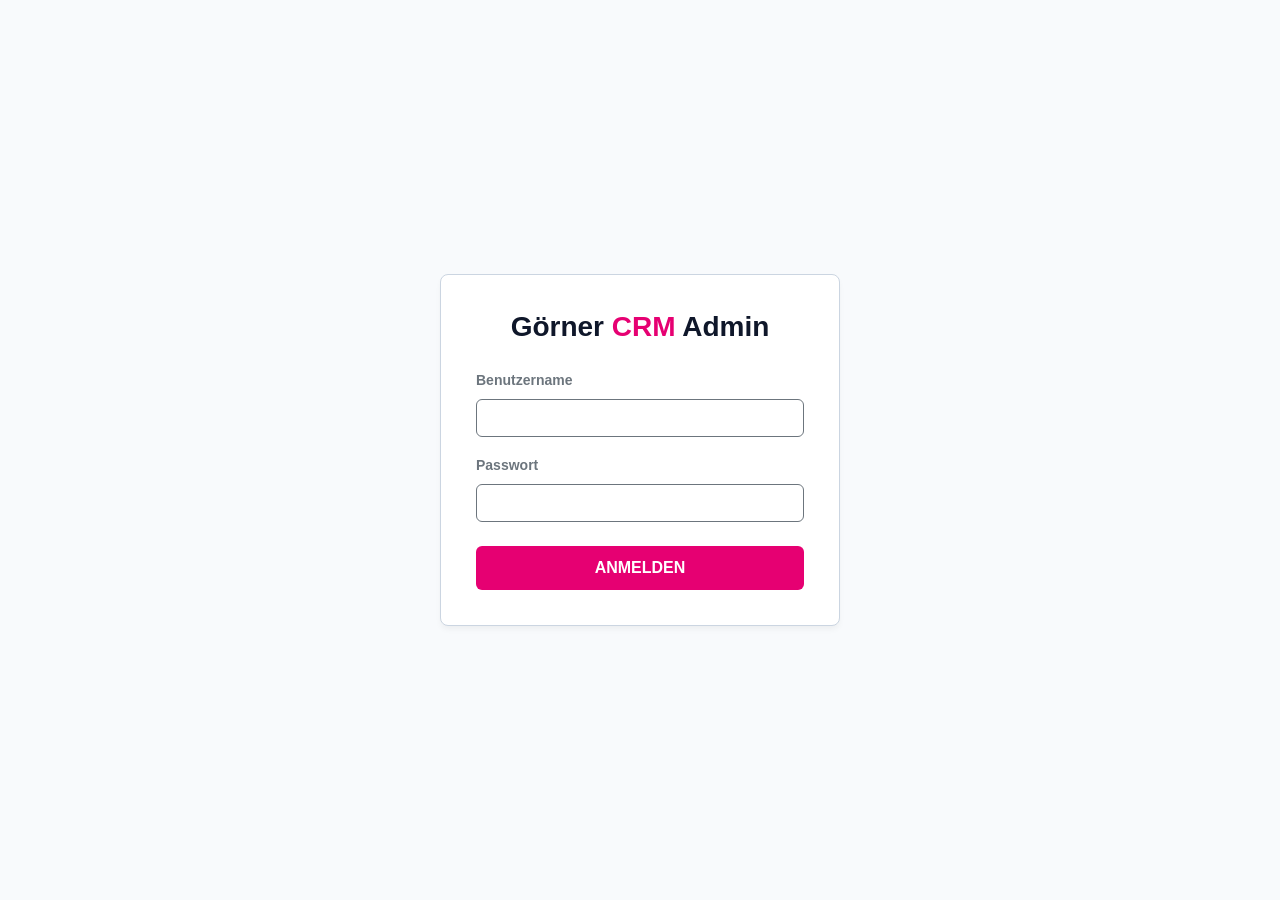
==== login.html @ b56bd94b "crm 2" ====
<!DOCTYPE html>
<html lang="de">
<head>
    <meta charset="UTF-8">
    <meta name="viewport" content="width=device-width, initial-scale=1.0">
    <title>Anmeldung | CRM Admin-Panel</title>
    <link href="https://cdn.jsdelivr.net/npm/bootstrap@5.3.3/dist/css/bootstrap.min.css" rel="stylesheet">
    <style>
        body { 
            background-color: #f8fafc; 
            color: #0f172a; 
            display: flex; 
            align-items: center; 
            justify-content: center; 
            min-height: 100vh; 
            font-family: -apple-system, BlinkMacSystemFont, "Segoe UI", Roboto, sans-serif; 
        }
        .login-card { 
            border: 1px solid #cbd5e1; 
            background-color: #ffffff; 
            padding: 35px; 
            border-radius: 8px; 
            width: 100%; 
            max-width: 400px; 
            box-shadow: 0 4px 6px -1px rgba(0, 0, 0, 0.05); 
        }
    </style>
</head>
<body>
    <div class="login-card text-center">
        <h3 class="fw-bold mb-4">Görner <span style="color:#e60072;">CRM</span> Admin</h3>
        
        <div id="alertBox" class="alert alert-danger d-none text-start small"></div>
        
        <div class="mb-3 text-start">
            <label class="form-label small text-secondary fw-bold">Benutzername</label>
            <input type="text" id="username" class="form-control border-secondary" autocomplete="username">
        </div>
        <div class="mb-4 text-start">
            <label class="form-label small text-secondary fw-bold">Passwort</label>
            <input type="password" id="password" class="form-control border-secondary" autocomplete="current-password">
        </div>
        <button type="button" onclick="performLogin()" id="loginBtn" class="btn w-100 fw-bold text-uppercase" style="background-color:#e60072; color:#fff; border:none; padding: 10px;">Anmelden</button>
    </div>

    <script>
        function performLogin() {
            const u = document.getElementById("username").value.trim();
            const p = document.getElementById("password").value.trim();
            const ab = document.getElementById("alertBox");
            const btn = document.getElementById("loginBtn");

            ab.classList.add("d-none");

            if (!u || !p) {
                ab.textContent = "Bitte Benutzername und Passwort eingeben.";
                ab.classList.remove("d-none");
                return;
            }

            btn.disabled = true;
            btn.textContent = "Prüfe Zugangsdaten...";

            google.script.run
                .withSuccessHandler(function(res) {
                    btn.disabled = false;
                    btn.textContent = "Anmelden";
                    if (res && res.success) {
                        const baseUrl = "<?!= ScriptApp.getService().getUrl() ?>";
                        window.location.href = baseUrl + "?page=dashboard";
                    } else {
                        ab.textContent = (res && res.message) ? res.message : "Zugangsdaten ungültig.";
                        ab.classList.remove("d-none");
                    }
                })
                .withFailureHandler(function(err) {
                    btn.disabled = false;
                    btn.textContent = "Anmelden";
                    ab.textContent = "Server-Fehler: " + (err.message || err.toString());
                    ab.classList.remove("d-none");
                })
                .checkAuthentication(u, p);
        }
    </script>
</body>
</html>
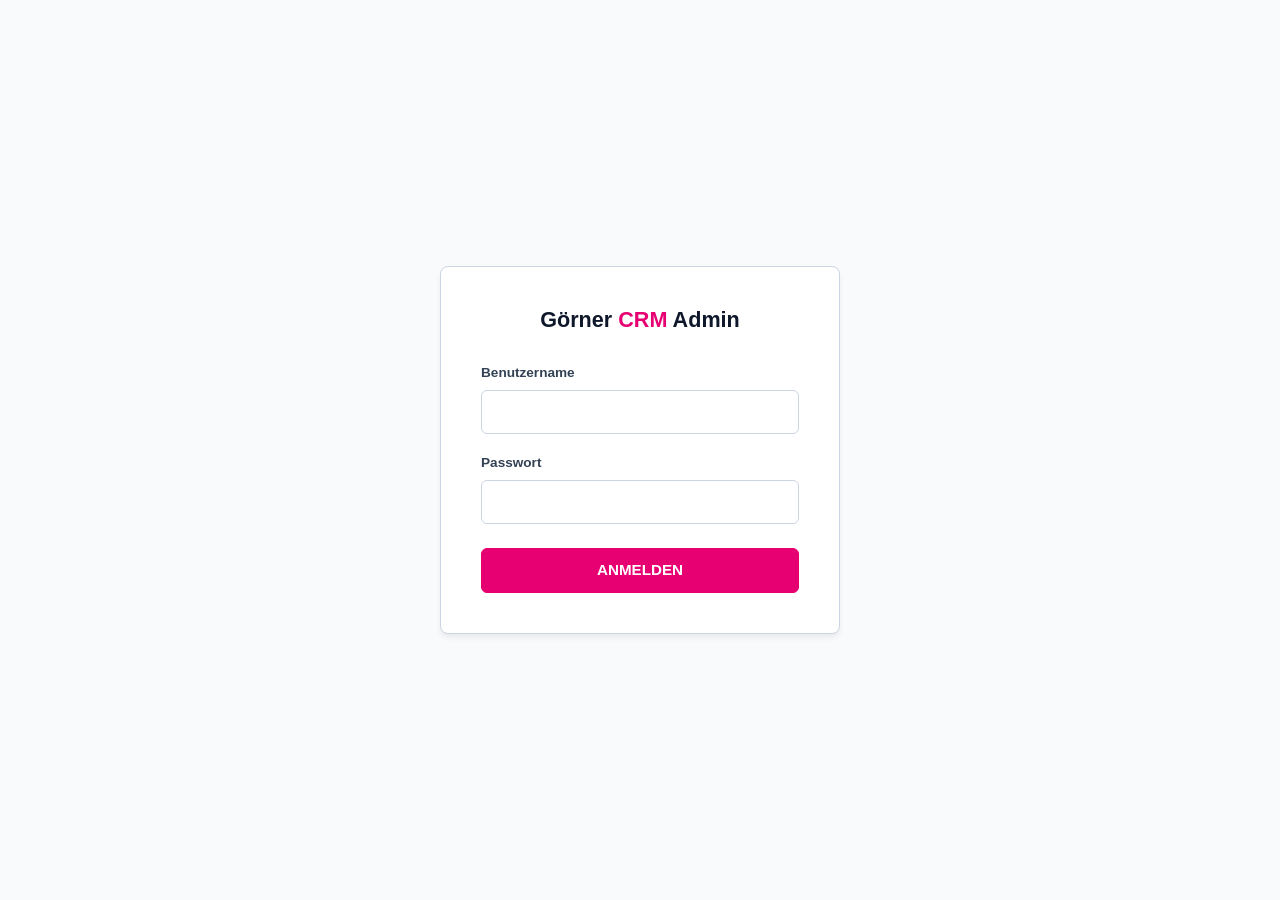
==== commit 15dc4fd4: "login" ====
--- a/login.html
+++ b/login.html
@@ -6,41 +6,110 @@
     <title>Anmeldung | CRM Admin-Panel</title>
     <link href="https://cdn.jsdelivr.net/npm/bootstrap@5.3.3/dist/css/bootstrap.min.css" rel="stylesheet">
     <style>
-        body { 
-            background-color: #f8fafc; 
-            color: #0f172a; 
-            display: flex; 
-            align-items: center; 
-            justify-content: center; 
-            min-height: 100vh; 
-            font-family: -apple-system, BlinkMacSystemFont, "Segoe UI", Roboto, sans-serif; 
+        :root {
+            --crm-bg-main: #f8fafc;
+            --crm-card-bg: #ffffff;
+            --crm-border-color: #cbd5e1;
+            --crm-text-primary: #0f172a;
+            --crm-text-secondary: #334155;
+            --crm-accent-magenta: #e60072;
+            --crm-accent-magenta-hover: #c40061;
+            --crm-shadow-md: 0 4px 6px -1px rgba(0, 0, 0, 0.08);
         }
-        .login-card { 
-            border: 1px solid #cbd5e1; 
-            background-color: #ffffff; 
-            padding: 35px; 
-            border-radius: 8px; 
-            width: 100%; 
-            max-width: 400px; 
-            box-shadow: 0 4px 6px -1px rgba(0, 0, 0, 0.05); 
+
+        body {
+            background-color: var(--crm-bg-main);
+            color: var(--crm-text-primary);
+            font-family: -apple-system, BlinkMacSystemFont, "Segoe UI", Roboto, Helvetica, Arial, sans-serif;
+            display: flex;
+            align-items: center;
+            justify-content: center;
+            min-height: 100vh;
+            margin: 0;
+        }
+
+        .login-card {
+            background-color: var(--crm-card-bg);
+            border: 1px solid var(--crm-border-color);
+            border-radius: 8px;
+            padding: 2.5rem;
+            width: 100%;
+            max-width: 400px;
+            box-shadow: var(--crm-shadow-md);
+        }
+
+        .login-title {
+            font-size: 1.35rem;
+            font-weight: 700;
+            color: var(--crm-text-primary);
+            margin-bottom: 1.75rem;
+        }
+
+        .text-magenta {
+            color: var(--crm-accent-magenta) !important;
+        }
+
+        .form-label {
+            color: var(--crm-text-secondary);
+            font-weight: 700;
+            font-size: 0.85rem;
+            margin-bottom: 0.4rem;
+        }
+
+        .form-control {
+            background-color: #ffffff !important;
+            border: 1px solid var(--crm-border-color) !important;
+            color: var(--crm-text-primary) !important;
+            font-size: 0.95rem;
+            border-radius: 6px;
+            padding: 0.6rem 0.85rem;
+        }
+
+        .form-control:focus {
+            border-color: var(--crm-accent-magenta) !important;
+            box-shadow: 0 0 0 3px rgba(230, 0, 114, 0.1) !important;
+        }
+
+        .btn-magenta {
+            background-color: var(--crm-accent-magenta) !important;
+            color: #ffffff !important;
+            border: 1px solid var(--crm-accent-magenta) !important;
+            font-weight: 700;
+            font-size: 0.95rem;
+            border-radius: 6px;
+            padding: 0.65rem 1.2rem;
+            transition: all 0.15s ease;
+        }
+
+        .btn-magenta:hover {
+            background-color: var(--crm-accent-magenta-hover) !important;
+            border-color: var(--crm-accent-magenta-hover) !important;
+        }
+
+        .btn-magenta:disabled {
+            background-color: #cbd5e1 !important;
+            border-color: #cbd5e1 !important;
+            cursor: not-allowed;
         }
     </style>
 </head>
 <body>
     <div class="login-card text-center">
-        <h3 class="fw-bold mb-4">Görner <span style="color:#e60072;">CRM</span> Admin</h3>
+        <h3 class="login-title">Görner <span class="text-magenta">CRM</span> Admin</h3>
         
-        <div id="alertBox" class="alert alert-danger d-none text-start small"></div>
+        <div id="alertBox" class="alert alert-danger d-none text-start small mb-3"></div>
         
-        <div class="mb-3 text-start">
-            <label class="form-label small text-secondary fw-bold">Benutzername</label>
-            <input type="text" id="username" class="form-control border-secondary" autocomplete="username">
-        </div>
-        <div class="mb-4 text-start">
-            <label class="form-label small text-secondary fw-bold">Passwort</label>
-            <input type="password" id="password" class="form-control border-secondary" autocomplete="current-password">
-        </div>
-        <button type="button" onclick="performLogin()" id="loginBtn" class="btn w-100 fw-bold text-uppercase" style="background-color:#e60072; color:#fff; border:none; padding: 10px;">Anmelden</button>
+        <form onsubmit="event.preventDefault(); performLogin();">
+            <div class="mb-3 text-start">
+                <label class="form-label" for="username">Benutzername</label>
+                <input type="text" id="username" class="form-control" autocomplete="username" required>
+            </div>
+            <div class="mb-4 text-start">
+                <label class="form-label" for="password">Passwort</label>
+                <input type="password" id="password" class="form-control" autocomplete="current-password" required>
+            </div>
+            <button type="submit" id="loginBtn" class="btn btn-magenta w-100 text-uppercase">Anmelden</button>
+        </form>
     </div>
 
     <script>
@@ -63,12 +132,11 @@
 
             google.script.run
                 .withSuccessHandler(function(res) {
-                    btn.disabled = false;
-                    btn.textContent = "Anmelden";
                     if (res && res.success) {
-                        const baseUrl = "<?!= ScriptApp.getService().getUrl() ?>";
-                        window.location.href = baseUrl + "?page=dashboard";
+                        window.location.href = res.redirectUrl;
                     } else {
+                        btn.disabled = false;
+                        btn.textContent = "Anmelden";
                         ab.textContent = (res && res.message) ? res.message : "Zugangsdaten ungültig.";
                         ab.classList.remove("d-none");
                     }
@@ -76,7 +144,7 @@
                 .withFailureHandler(function(err) {
                     btn.disabled = false;
                     btn.textContent = "Anmelden";
-                    ab.textContent = "Server-Fehler: " + (err.message || err.toString());
+                    ab.textContent = "Schnittstellen-Fehler: " + (err.message || err.toString());
                     ab.classList.remove("d-none");
                 })
                 .checkAuthentication(u, p);
